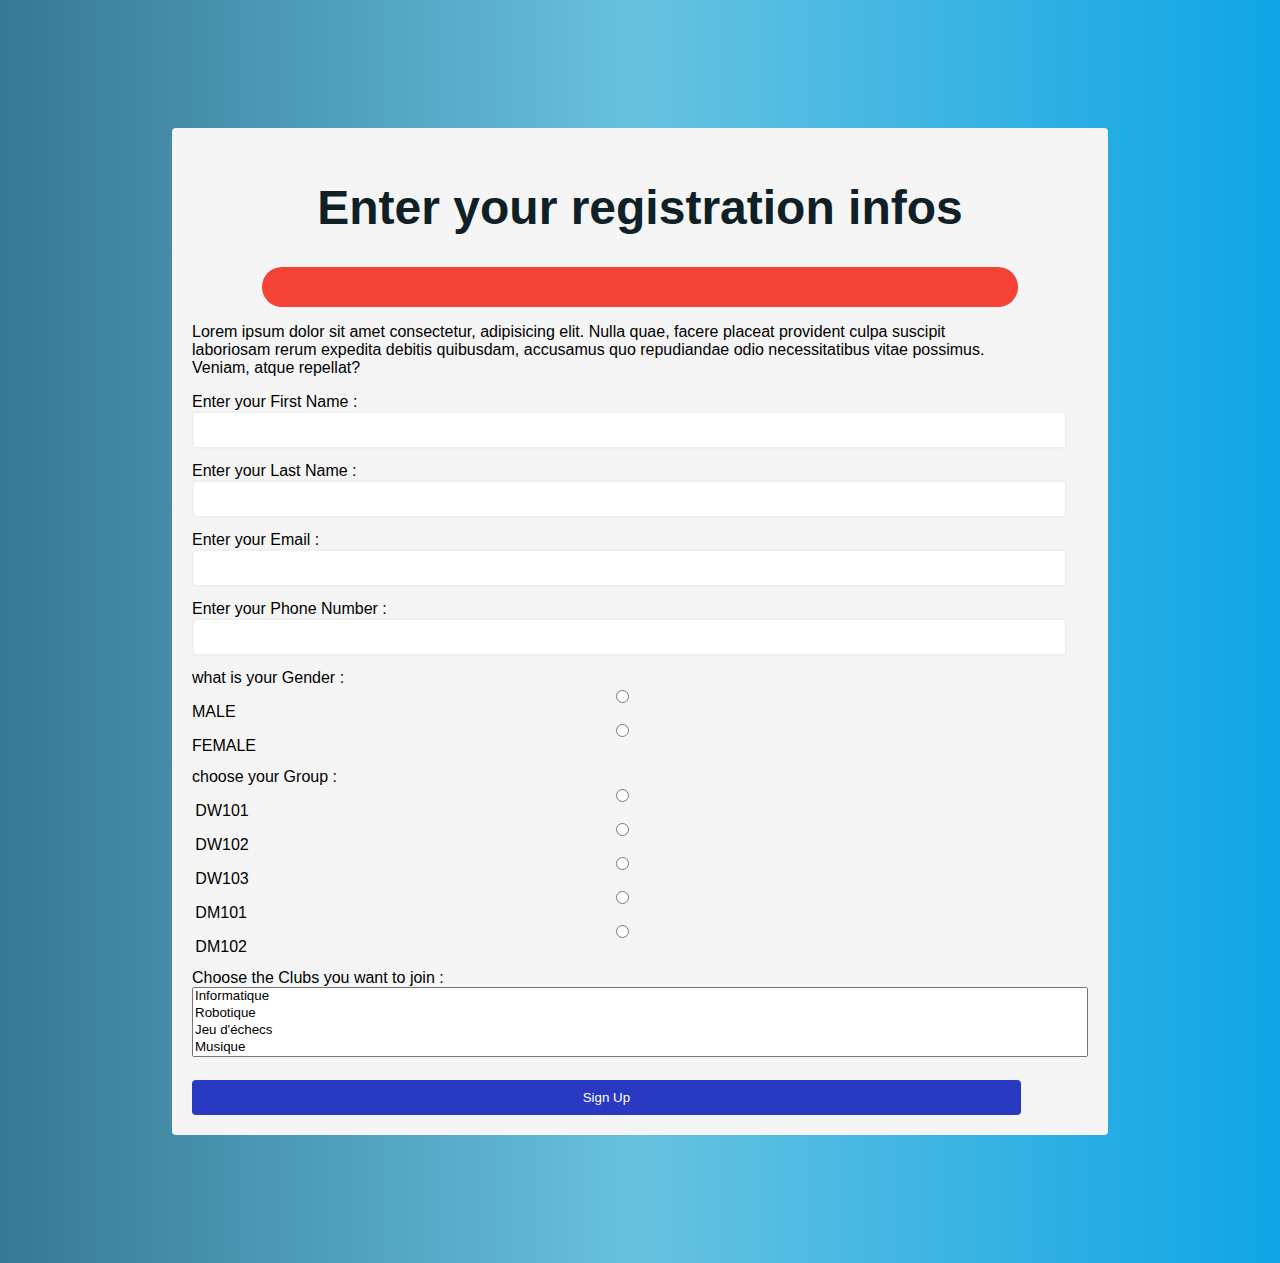
==== form.html @ 752d11f0 "html prelast modification" ====
<!DOCTYPE html>
<html lang="en">
  <head>
    <meta charset="UTF-8" />
    <meta http-equiv="X-UA-Compatible" content="IE=edge" />
    <meta name="viewport" content="width=device-width, initial-scale=1.0" />
    <title>Form</title>
    <link rel="stylesheet" href="style.css" />
  </head>
  <body>
    <main>
      <div class="container">
        <form id="form" name="myform">
          <!-- ============== begining of the page ================ -->
          <h1>Enter your registration infos</h1>
          <div name="alertbox" id="alertbox" role="alert"></div>
          <p>
            Lorem ipsum dolor sit amet consectetur, adipisicing elit. Nulla
            quae, facere placeat provident culpa suscipit laboriosam rerum
            expedita debitis quibusdam, accusamus quo repudiandae odio
            necessitatibus vitae possimus. Veniam, atque repellat?
          </p>
          <!-- ================= first name input ================== -->
          <div class="input-control">
            <label>Enter your First Name : </label>
            <input name="firstname" type="text" />
            <div class="error"></div>
          </div>
          <!-- ================= last name input ================== -->
          <div class="input-control">
            <label>Enter your Last Name : </label>
            <input name="lastname" type="text" />
            <div class="error"></div>
          </div>
          <!-- ================= email input ================== -->
          <div class="input-control">
            <label>Enter your Email : </label>
            <input name="email" type="text" />
            <div class="error"></div>
          </div>
          <!-- ================= Phone number input ================== -->
          <div class="input-control">
            <label>Enter your Phone Number : </label>
            <input name="phone" type="text" />
            <div class="error"></div>
          </div>
          <!-- ================= gender input ================== -->
          <label>what is your Gender : </label>
          <div id="input-gender" class="input-control">
            <div><input type="radio" name="gender" /><label>MALE</label></div>
            <div><input type="radio" name="gender" /> <label>FEMALE</label></div>
            <div class="error"></div>
          </div>
          <!-- ================= group input ================== -->
          <label> choose your Group : </label>
          <div id="input-group" class="input-control">
            <div> <input type="radio" name="group" /> <label>DW101</label> </div>
            <div> <input type="radio" name="group" /> <label>DW102</label> </div>
            <div> <input type="radio" name="group" /> <label>DW103</label> </div>
            <div> <input type="radio" name="group" /> <label>DM101</label> </div>
            <div> <input type="radio" name="group" /> <label>DM102</label> </div>
            <div class="error"></div>
          </div>
          <!-- ================= Clubs input ================== -->
          <div id="input-clubs" class="input-control">
            <label>Choose the Clubs you want to join :</label>
            <select name="clubs" multiple>
              <option value="1">Informatique</option>
              <option value="2">Robotique</option>
              <option value="3">Jeu d'échecs</option>
              <option value="4">Musique</option>
              <option value="5">Foot</option>
              <option value="5">Théatre</option>
            </select>
            <div class="error"></div>
          </div>
          <!-- ================= submit button ================== -->

          <button name="submit" id="submit" type="submit">Sign Up</button>
          <!-- ======================= scripts links ==================== -->
          <!-- <script src="/form.js"></script> -->
          <script src="/prac.js"></script>
        </form>
      </div>
    </main>
  </body>
</html>
---- style.css ----
body {
  margin: 0;
  padding: 0;
  background: linear-gradient(to right, #377894, #67c2e0, #0ea5e6);
  font-family: "Poppins", sans-serif;
}
h1 {
  color: #0f2027;
  text-align: center;
  font-size: 3rem;
}
main label {
  font-size: 1rem;
}
p {
  font-size: 1rem;
  width: 90%;
}
form {
  width: 70%;
  margin: 10% auto 10% auto;
  padding: 20px;
  background-color: whitesmoke;
  border-radius: 4px;
  font-size: 12px;
}
#alertbox {
  padding: 20px;
  background-color: #f44336;
  color: white;
  font-size: 1rem;
  border-radius: 30px;
  width: 80%;
  margin: auto;
}
.input-group {
  border: 2px solid #f0f0f0;
  border-radius: 4px;
  display: block;
  font-size: 12px;
  padding: 10px;
  width: 95%;
  background-color: white;
}
.input-group input {
  margin-right: 1rem;
  margin-left: 5rem;
}

.closebtn {
  display: flex;
  justify-content: flex-end;
  margin-left: 10px;
  margin-bottom: 5px;
  color: white;
  font-weight: bold;
  font-size: 22px;
  line-height: 20px;
  cursor: pointer;
  transition: 0.3s;
}

.closebtn:hover {
  color: black;
}

.input-control {
  display: flex;
  flex-direction: column;
}

.input-control input,
.input-clubs option,
.input-group option,
.input-clubs select {
  border: 2px solid #f0f0f0;
  border-radius: 4px;
  display: block;
  font-size: 12px;
  padding: 10px;
  width: 95%;
}

.input-clubs option,
.input-group option{
  width: 95%;
  margin-bottom: 10px;
}

.input-clubs select{
  width: 99%;

}
.input-clubs select,
.input-group select {
  margin-bottom: 30px;
}

option:focus,
select:focus {
  outline: 0;
}

.input-gender {
  display: flex;
  justify-content: center;
  padding: 10px;
  background-color: white;
  width: 95%;
  border-radius: 4px;
  margin-bottom: 30px;
  border: 2px solid #f0f0f0;
}
.input-gender input {
  margin: 0 20px;
}
#submit {
  padding: 10px;
  margin-top: 10px;
  width: 92.5%;
  color: white;
  background-color: rgb(41, 57, 194);
  border: none;
  border-radius: 4px;
}

input:focus {
  outline: 0;
}
.input-control.success input {
  border-color: #09c372;
}

.input-control.error input {
  border-color: #ff3860;
}
.input-control .error {
  color: #ff3860;
  font-size: 9px;
  height: 13px;
}
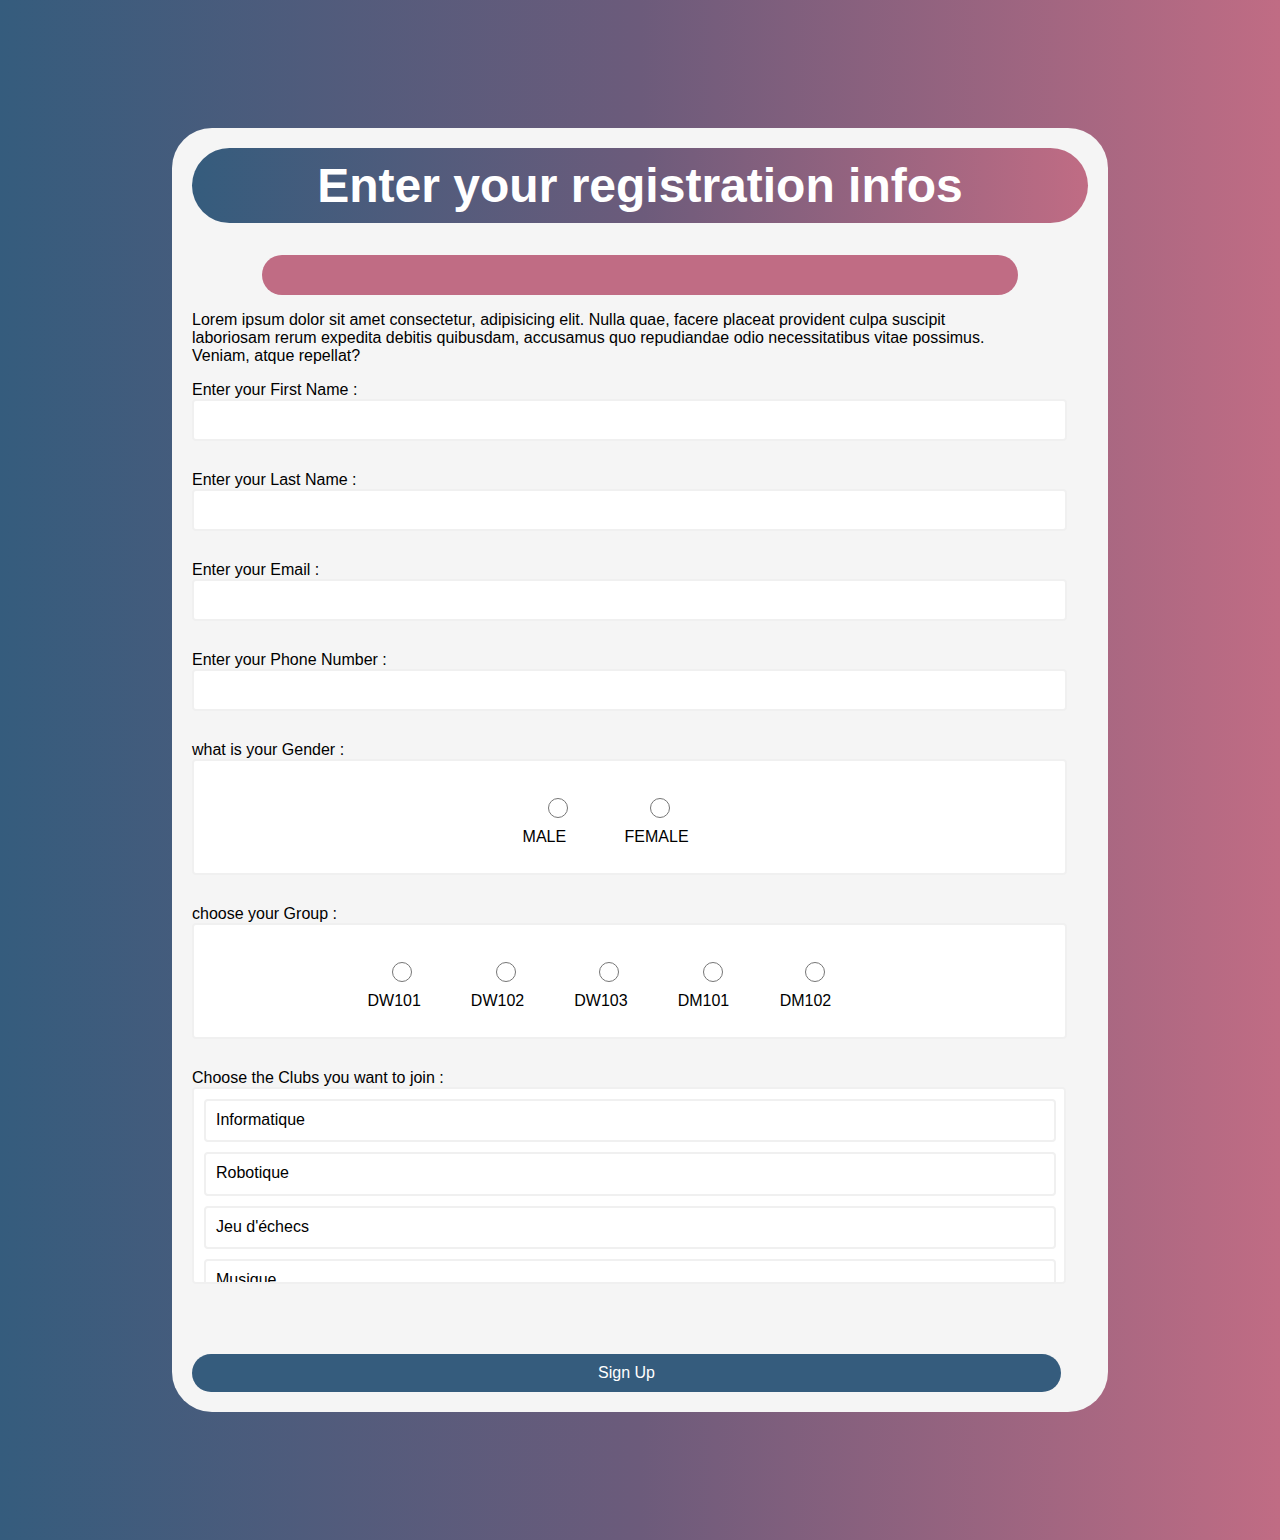
==== commit 487859b8: "upload" ====
--- a/form.html
+++ b/form.html
@@ -1,87 +1,120 @@
 <!DOCTYPE html>
 <html lang="en">
-  <head>
-    <meta charset="UTF-8" />
-    <meta http-equiv="X-UA-Compatible" content="IE=edge" />
-    <meta name="viewport" content="width=device-width, initial-scale=1.0" />
-    <title>Form</title>
-    <link rel="stylesheet" href="style.css" />
-  </head>
-  <body>
-    <main>
-      <div class="container">
-        <form id="form" name="myform">
-          <!-- ============== begining of the page ================ -->
-          <h1>Enter your registration infos</h1>
-          <div name="alertbox" id="alertbox" role="alert"></div>
-          <p>
-            Lorem ipsum dolor sit amet consectetur, adipisicing elit. Nulla
-            quae, facere placeat provident culpa suscipit laboriosam rerum
-            expedita debitis quibusdam, accusamus quo repudiandae odio
-            necessitatibus vitae possimus. Veniam, atque repellat?
-          </p>
-          <!-- ================= first name input ================== -->
-          <div class="input-control">
-            <label>Enter your First Name : </label>
-            <input name="firstname" type="text" />
-            <div class="error"></div>
-          </div>
-          <!-- ================= last name input ================== -->
-          <div class="input-control">
-            <label>Enter your Last Name : </label>
-            <input name="lastname" type="text" />
-            <div class="error"></div>
-          </div>
-          <!-- ================= email input ================== -->
-          <div class="input-control">
-            <label>Enter your Email : </label>
-            <input name="email" type="text" />
-            <div class="error"></div>
-          </div>
-          <!-- ================= Phone number input ================== -->
-          <div class="input-control">
-            <label>Enter your Phone Number : </label>
-            <input name="phone" type="text" />
-            <div class="error"></div>
-          </div>
-          <!-- ================= gender input ================== -->
-          <label>what is your Gender : </label>
-          <div id="input-gender" class="input-control">
-            <div><input type="radio" name="gender" /><label>MALE</label></div>
-            <div><input type="radio" name="gender" /> <label>FEMALE</label></div>
-            <div class="error"></div>
-          </div>
-          <!-- ================= group input ================== -->
-          <label> choose your Group : </label>
-          <div id="input-group" class="input-control">
-            <div> <input type="radio" name="group" /> <label>DW101</label> </div>
-            <div> <input type="radio" name="group" /> <label>DW102</label> </div>
-            <div> <input type="radio" name="group" /> <label>DW103</label> </div>
-            <div> <input type="radio" name="group" /> <label>DM101</label> </div>
-            <div> <input type="radio" name="group" /> <label>DM102</label> </div>
-            <div class="error"></div>
-          </div>
-          <!-- ================= Clubs input ================== -->
-          <div id="input-clubs" class="input-control">
-            <label>Choose the Clubs you want to join :</label>
-            <select name="clubs" multiple>
-              <option value="1">Informatique</option>
-              <option value="2">Robotique</option>
-              <option value="3">Jeu d'échecs</option>
-              <option value="4">Musique</option>
-              <option value="5">Foot</option>
-              <option value="5">Théatre</option>
-            </select>
-            <div class="error"></div>
-          </div>
-          <!-- ================= submit button ================== -->
+    <head>
+        <meta charset="UTF-8"/>
+        <meta http-equiv="X-UA-Compatible" content="IE=edge"/>
+        <meta name="viewport" content="width=device-width, initial-scale=1.0"/>
+        <title>Form</title>
+        <link rel="stylesheet" href="style.css"/>
+    </head>
+    <body>
+        <main>
+            <div class="container">
+                <form
+                    id="form" name="myform">
+                    <!-- ============== begining of the page ================ -->
+                    <h1>Enter your registration infos</h1>
+                    <div name="alertbox" id="alertbox" role="alert"></div>
+                    <p>
+                        Lorem ipsum dolor sit amet consectetur, adipisicing elit. Nulla
+                                                                                                            quae, facere placeat provident culpa suscipit laboriosam rerum
+                                                                                                            expedita debitis quibusdam, accusamus quo repudiandae odio
+                                                                                                            necessitatibus vitae possimus. Veniam, atque repellat?
+                    </p>
+                    <!-- ================= first name input ================== -->
+                    <div class="input-control">
+                        <label>Enter your First Name :
+                        </label>
+                        <input id="firstname" name="firstname" type="text"/>
+                        <div class="error"></div>
+                    </div>
+                    <!-- ================= last name input ================== -->
+                    <div class="input-control">
+                        <label>Enter your Last Name :
+                        </label>
+                        <input id="lastname" name="lastname" type="text"/>
 
-          <button name="submit" id="submit" type="submit">Sign Up</button>
-          <!-- ======================= scripts links ==================== -->
-          <!-- <script src="/form.js"></script> -->
-          <script src="/prac.js"></script>
-        </form>
-      </div>
-    </main>
-  </body>
+                        <div class="error"></div>
+                    </div>
+                    <!-- ================= email input ================== -->
+                    <div class="input-control">
+                        <label>Enter your Email :
+                        </label>
+                        <input id="email" name="email" type="text"/>
+
+                        <div class="error"></div>
+                    </div>
+                    <!-- ================= Phone number input ================== -->
+                    <div class="input-control">
+                        <label>Enter your Phone Number :
+                        </label>
+                        <input id="phone" name="phone" type="text"/>
+                        <div class="error"></div>
+                    </div>
+                    <!-- ================= gender input ================== -->
+                    <label>what is your Gender :
+                    </label>
+                    <div id="input-gender" class="input-control">
+                        <div><input id="gender" type="radio" name="gender"/><label>MALE</label>
+                        </div>
+                        <div><input id="gender" type="radio" name="gender"/>
+                            <label>FEMALE</label>
+                        </div>
+                        <div class="error"></div>
+                    </div>
+                    <!-- ================= group input ================== -->
+                    <label>
+                        choose your Group :
+                    </label>
+                    <div id="input-group" class="input-control">
+                        <div>
+                            <input id="group" type="radio" name="group"/>
+                            <label>DW101</label>
+                        </div>
+                        <div>
+                            <input id="group" type="radio" name="group"/>
+
+                            <label>DW102</label>
+                        </div>
+                        <div>
+                            <input id="group" type="radio" name="group"/>
+
+                            <label>DW103</label>
+                        </div>
+                        <div>
+                            <input id="group" type="radio" name="group"/>
+
+                            <label>DM101</label>
+                        </div>
+                        <div>
+                            <input id="group" type="radio" name="group"/>
+
+                            <label>DM102</label>
+                        </div>
+                        <div class="error"></div>
+                    </div>
+                    <!-- ================= Clubs input ================== -->
+                    <div id="input-clubs" class="input-control">
+                        <label>Choose the Clubs you want to join :</label>
+                        <select id="clubs" name="clubs" multiple="multiple">
+
+                            <option value="1">Informatique</option>
+                            <option value="2">Robotique</option>
+                            <option value="3">Jeu d'échecs</option>
+                            <option value="4">Musique</option>
+                            <option value="5">Foot</option>
+                            <option value="5">Théatre</option>
+                        </select>
+                        <div class="error"></div>
+                    </div>
+                    <!-- ================= submit button ================== -->
+
+                    <button name="submit" id="submit" type="submit">Sign Up</button>
+                    <!-- ======================= scripts links ==================== -->
+                    <!-- <script src="/form.js"></script> -->
+                    <script src="/prac.js"></script>
+                </form>
+            </div>
+        </main>
+    </body>
 </html>
--- a/style.css
+++ b/style.css
@@ -1,13 +1,23 @@
 body {
   margin: 0;
   padding: 0;
-  background: linear-gradient(to right, #377894, #67c2e0, #0ea5e6);
+  background: linear-gradient(to right,#355c7d, #6c5b7b, #c06c84);
   font-family: "Poppins", sans-serif;
+  width: 100%;
 }
+/* ====================== generel styling =================== */
 h1 {
-  color: #0f2027;
+  color: white ;
   text-align: center;
   font-size: 3rem;
+   background: linear-gradient(to right,#355c7d, #6c5b7b, #c06c84);
+   border-radius: 50px;
+   padding: 10px;
+   margin-top: 0;
+}
+main{
+  display: block;
+  margin: auto;
 }
 main label {
   font-size: 1rem;
@@ -21,88 +31,62 @@
   margin: 10% auto 10% auto;
   padding: 20px;
   background-color: whitesmoke;
-  border-radius: 4px;
+  border-radius: 40px;
   font-size: 12px;
 }
-#alertbox {
-  padding: 20px;
-  background-color: #f44336;
-  color: white;
-  font-size: 1rem;
-  border-radius: 30px;
-  width: 80%;
-  margin: auto;
+option:focus,
+select:focus {
+  outline: 0;
 }
-.input-group {
+/* ====================== inputs styling =================== */
+.input-control input{
   border: 2px solid #f0f0f0;
   border-radius: 4px;
   display: block;
-  font-size: 12px;
-  padding: 10px;
-  width: 95%;
-  background-color: white;
-}
-.input-group input {
-  margin-right: 1rem;
-  margin-left: 5rem;
-}
-
-.closebtn {
-  display: flex;
-  justify-content: flex-end;
-  margin-left: 10px;
-  margin-bottom: 5px;
-  color: white;
-  font-weight: bold;
-  font-size: 22px;
-  line-height: 20px;
-  cursor: pointer;
-  transition: 0.3s;
-}
-
-.closebtn:hover {
-  color: black;
-}
-
-.input-control {
-  display: flex;
-  flex-direction: column;
-}
-
-.input-control input,
-.input-clubs option,
-.input-group option,
-.input-clubs select {
-  border: 2px solid #f0f0f0;
-  border-radius: 4px;
-  display: block;
-  font-size: 12px;
+  font-size: 1rem;
   padding: 10px;
   width: 95%;
 }
-
-.input-clubs option,
-.input-group option{
+#input-clubs option{
   width: 95%;
   margin-bottom: 10px;
 }
 
-.input-clubs select{
+#input-clubs select{
   width: 99%;
+  
+}
+#input-clubs select,
+#input-group select {
+  margin-bottom: 30px;
+}
+#submit {
+  padding: 10px;
+  margin-top: 10px;
+  width: 97%;
+  color: white;
+  background-color: #355c7d;
+  border: none;
+  border-radius: 40px;
+  font-size: 1rem;
+}
+#submit:hover{
+background-color: #c06c84;
+transition-delay: 1s;
 
 }
-.input-clubs select,
-.input-group select {
-  margin-bottom: 30px;
+#input-clubs option,
+#input-clubs select {
+  border: 2px solid #f0f0f0;
+  border-radius: 4px;
+  display: block;
+  font-size: 1rem;
+  padding: 10px;
+  width: 97.5%;
 }
-
-option:focus,
-select:focus {
-  outline: 0;
-}
-
-.input-gender {
+#input-gender, #input-group {
   display: flex;
+  flex-wrap: wrap;
   justify-content: center;
   padding: 10px;
   background-color: white;
@@ -110,32 +94,49 @@
   border-radius: 4px;
   margin-bottom: 30px;
   border: 2px solid #f0f0f0;
+  flex-direction: row;
 }
-.input-gender input {
-  margin: 0 20px;
+#input-group div, #input-gender div{
+  margin: 2%;
 }
-#submit {
-  padding: 10px;
+#input-group input,#input-gender input  {
+  width: 60px;
+  height: 20px;
   margin-top: 10px;
-  width: 92.5%;
-  color: white;
-  background-color: rgb(41, 57, 194);
-  border: none;
-  border-radius: 4px;
+  margin-bottom: 10px;
+
 }
+#input-group label {
+  margin-right: 1rem;
+  flex-wrap: wrap;
 
+}
 input:focus {
   outline: 0;
 }
+/* ================= alertbox styling =================== */
+#alertbox {
+  padding: 20px;
+  background-color: #c06c84;
+  color: white;
+  font-size: 1rem;
+  border-radius: 30px;
+  width: 80%;
+  margin: auto;
+}
+
+
+/* ==================== div error  ==================== */
 .input-control.success input {
-  border-color: #09c372;
+  border: 2px solid #09c372;
 }
 
 .input-control.error input {
-  border-color: #ff3860;
+  border-color: 2px solid #ff3860;
 }
 .input-control .error {
+  padding: 5px;
   color: #ff3860;
-  font-size: 9px;
-  height: 13px;
+  font-size: 12px;
+  height: 20px;
 }
